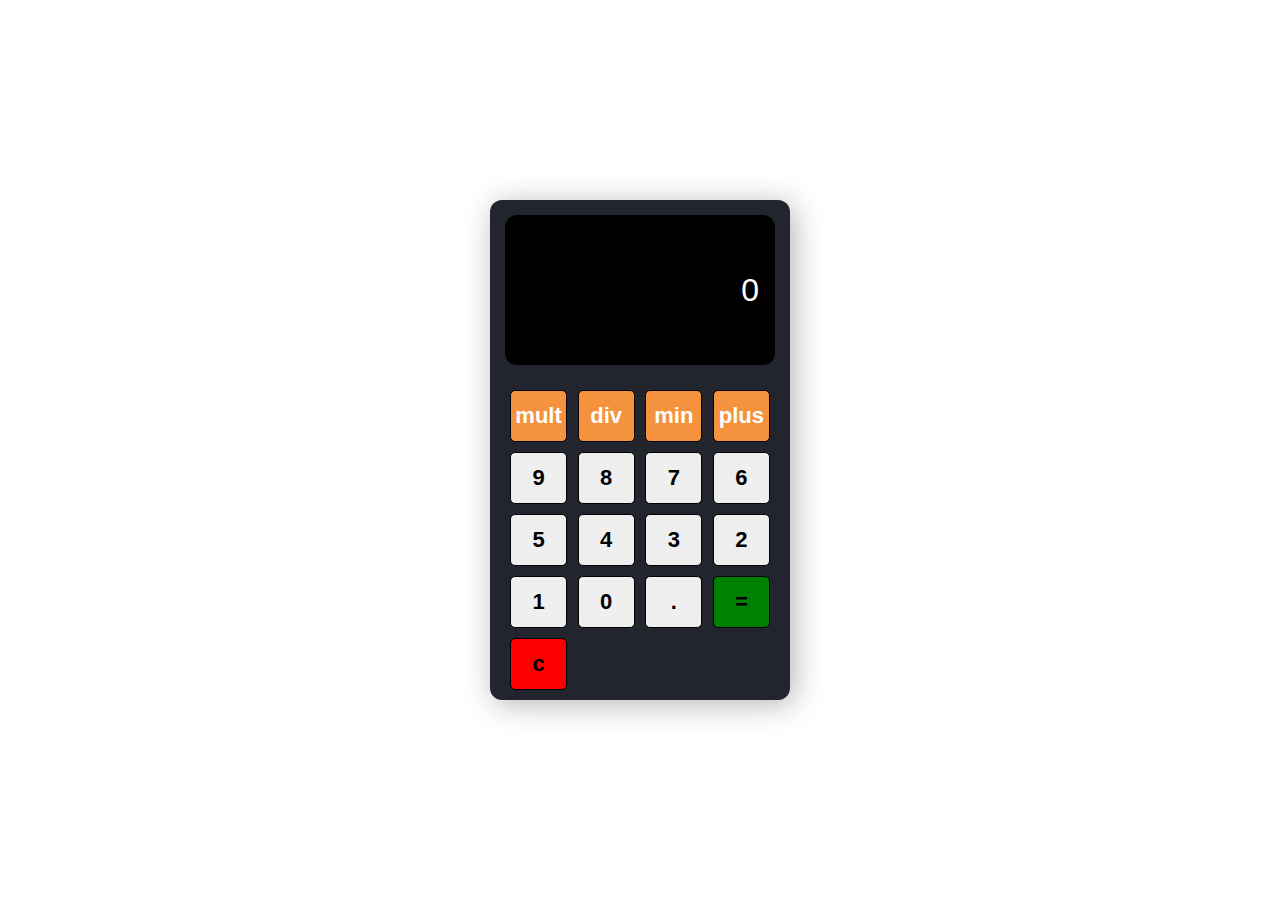
==== index2.html @ be7d349e "Merge 715be0ddbf200229990abe087895980660284cea into 7d0f203c09166168520b0b705ff65d10c3a17ee4" ====
<!DOCTYPE html>
<html lang="en">
<head>
    <meta charset="UTF-8">
    <meta http-equiv="X-UA-Compatible" content="IE=edge">
    <meta name="viewport" content="width=device-width, initial-scale=1.0">
    <title>calculator</title>
    <link rel="stylesheet" href="index.css">
</head>
<body>
    
    <section class="calculator">
        
        <form >
            <input type="text" class="screen" value = "0" id="scrn">
        </form>
        <div class="buttons">
            <button type="button" class="btn btn-yellow" data-num="*">mult</button>
            <button type="button" class="btn btn-yellow" data-num="/">div</button>
            <button type="button" class="btn btn-yellow" data-num="-">min</button>
            <button type="button" class="btn btn-yellow" data-num="+">plus</button>
            
            
            <button type="button" class="btn btn-grey" data-num="9">9</button>
            <button type="button" class="btn btn-grey" data-num="8">8</button>
            <button type="button" class="btn btn-grey" data-num="7">7</button>
            <button type="button" class="btn btn-grey" data-num="6">6</button>
            <button type="button" class="btn btn-grey" data-num="5">5</button>
            <button type="button" class="btn btn-grey" data-num="4">4</button>
            <button type="button" class="btn btn-grey" data-num="3">3</button>
            <button type="button" class="btn btn-grey" data-num="2">2</button>
            <button type="button" class="btn btn-grey" data-num="1">1</button>
            <button type="button" class="btn btn-grey" data-num="0">0</button>
            <button type="button" class="btn btn-grey" data-num=".">.</button>
           
            <button type="button" class="btn-equal">=</button>
            <button type="button" class="btn-clear">c</button>
        </div> 
    </section>


<script src="index.js"></script>
</body>
</html>
---- index.css ----
*{
    margin: 0;
    padding: 0;
    font-family: 'poppins', sans-serif;
    box-sizing: border-box;
}

body{
   min-height: 100vh;
   background: efeff2; 
   display: flex;
   justify-content: center;
   align-items: center;
}
.calculator{
    width: 300px;
    height: 500px;
    box-shadow: 4px 4px 30px rgba(0, 0, 0, 0.3);
    border-radius: 12px;
    background: #22252d;
    overflow: hidden;
}
.calculator form{
    display: flex;
    justify-content: center;
    margin-top: 15px;
}

form input{
    width: 90%;
    height: 150px;
    border: none;
    border-radius: 12px;
    font-size: 2rem;
    padding: 1rem;
    color: #fff;
    background: #000;
    text-align: right;
    pointer-events: none;
    
}
.buttons{
    display: flex;
    flex-wrap: wrap;
    justify-content: space-between;
    padding: 20px;
}
button{
    flex: 0 0 22%;
    margin: 5px 0;
    border: 1px solid #000;
    width: 60px;
    height: 52px;
    font-size: 22px;
    font-weight: 600;
    border-radius: 5px;
    cursor: pointer;
}
.btn-yellow{
    background: rgb(245, 146, 62);
    color: white;
}
.btn grey{
    background: rgb(224, 224, 224);
    
}
.btn-equal{
    background: green;

}
.btn-clear{
    background: red;
}
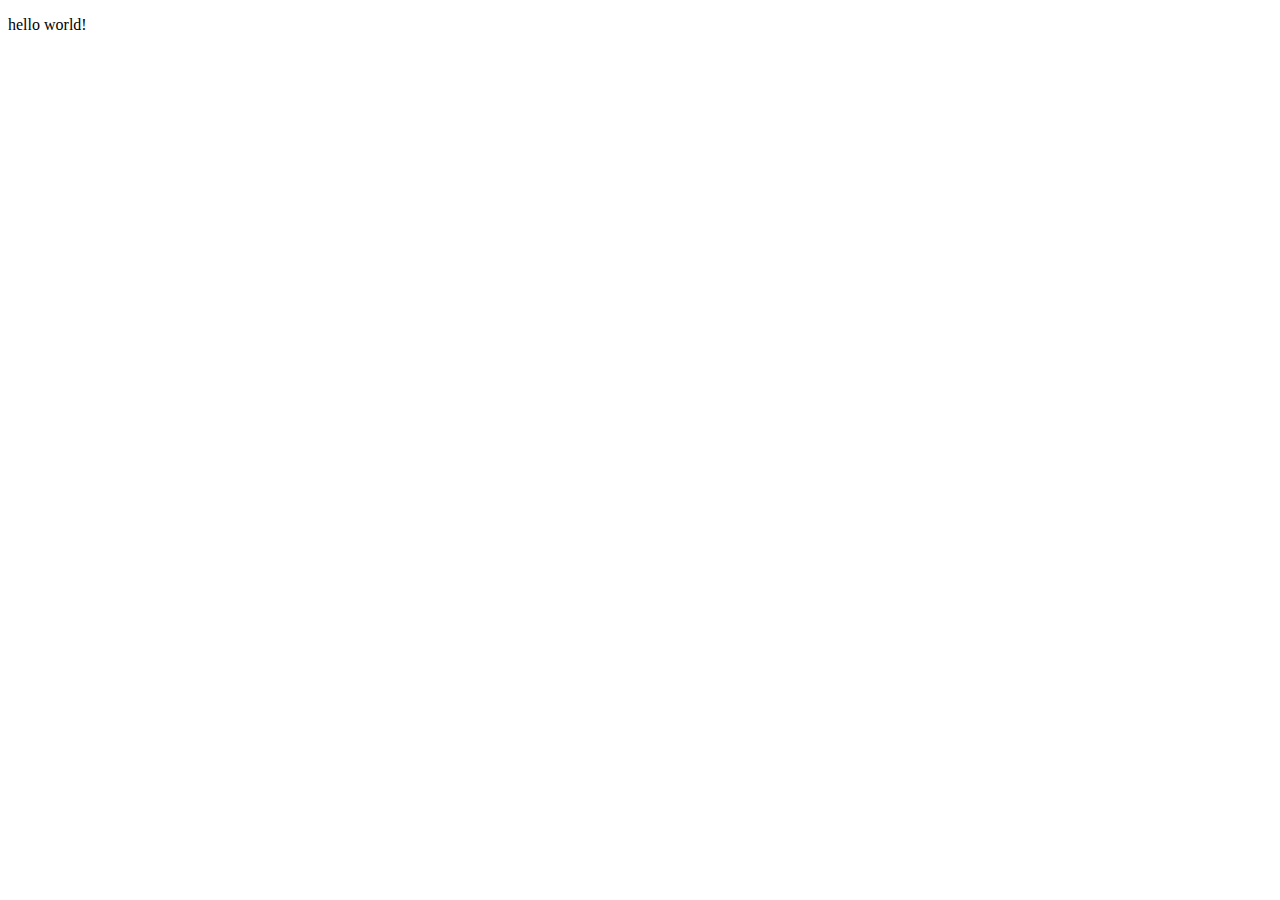
==== commit 901d991e: "Add files via upload" ====
--- a/index2.html
+++ b/index2.html
@@ -1,44 +1,12 @@
-<!DOCTYPE html>
-<html lang="en">
-<head>
-    <meta charset="UTF-8">
-    <meta http-equiv="X-UA-Compatible" content="IE=edge">
-    <meta name="viewport" content="width=device-width, initial-scale=1.0">
-    <title>calculator</title>
-    <link rel="stylesheet" href="index.css">
-</head>
-<body>
-    
-    <section class="calculator">
-        
-        <form >
-            <input type="text" class="screen" value = "0" id="scrn">
-        </form>
-        <div class="buttons">
-            <button type="button" class="btn btn-yellow" data-num="*">mult</button>
-            <button type="button" class="btn btn-yellow" data-num="/">div</button>
-            <button type="button" class="btn btn-yellow" data-num="-">min</button>
-            <button type="button" class="btn btn-yellow" data-num="+">plus</button>
-            
-            
-            <button type="button" class="btn btn-grey" data-num="9">9</button>
-            <button type="button" class="btn btn-grey" data-num="8">8</button>
-            <button type="button" class="btn btn-grey" data-num="7">7</button>
-            <button type="button" class="btn btn-grey" data-num="6">6</button>
-            <button type="button" class="btn btn-grey" data-num="5">5</button>
-            <button type="button" class="btn btn-grey" data-num="4">4</button>
-            <button type="button" class="btn btn-grey" data-num="3">3</button>
-            <button type="button" class="btn btn-grey" data-num="2">2</button>
-            <button type="button" class="btn btn-grey" data-num="1">1</button>
-            <button type="button" class="btn btn-grey" data-num="0">0</button>
-            <button type="button" class="btn btn-grey" data-num=".">.</button>
-           
-            <button type="button" class="btn-equal">=</button>
-            <button type="button" class="btn-clear">c</button>
-        </div> 
-    </section>
-
-
-<script src="index.js"></script>
-</body>
-</html>
+<!DOCTYPE html>
+<html lang="en">
+<head>
+    <meta charset="UTF-8">
+    <meta http-equiv="X-UA-Compatible" content="IE=edge">
+    <meta name="viewport" content="width=device-width, initial-scale=1.0">
+    <title>Document</title>
+</head>
+<body>
+    <p>hello world!</p>
+</body>
+</html>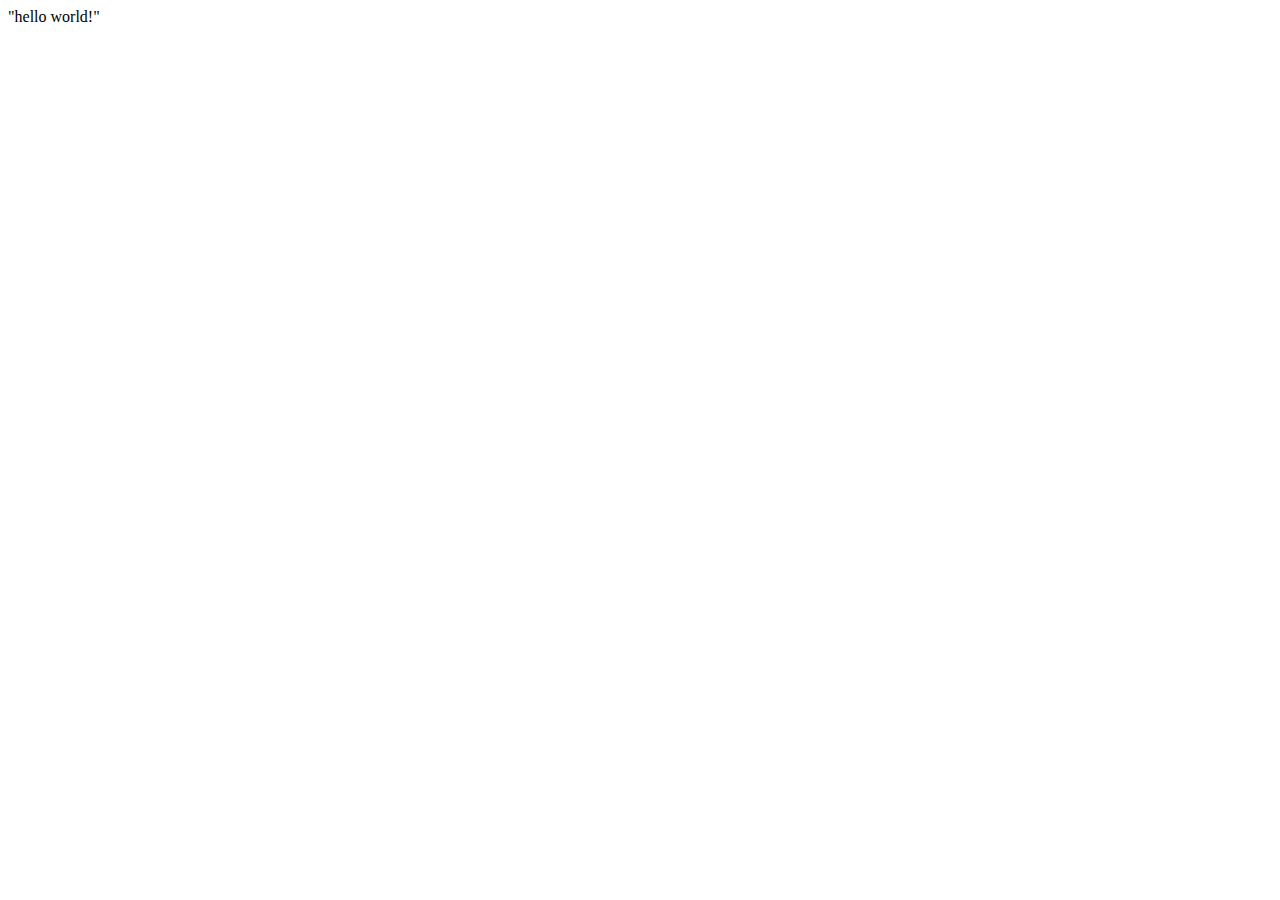
==== commit c1be66ff: "Update index2.html" ====
--- a/index2.html
+++ b/index2.html
@@ -7,6 +7,6 @@
     <title>Document</title>
 </head>
 <body>
-    <p>hello world!</p>
+   <li class="hi"><a href="index.html"></a>"hello world!"</li>
 </body>
-</html>+</html>
